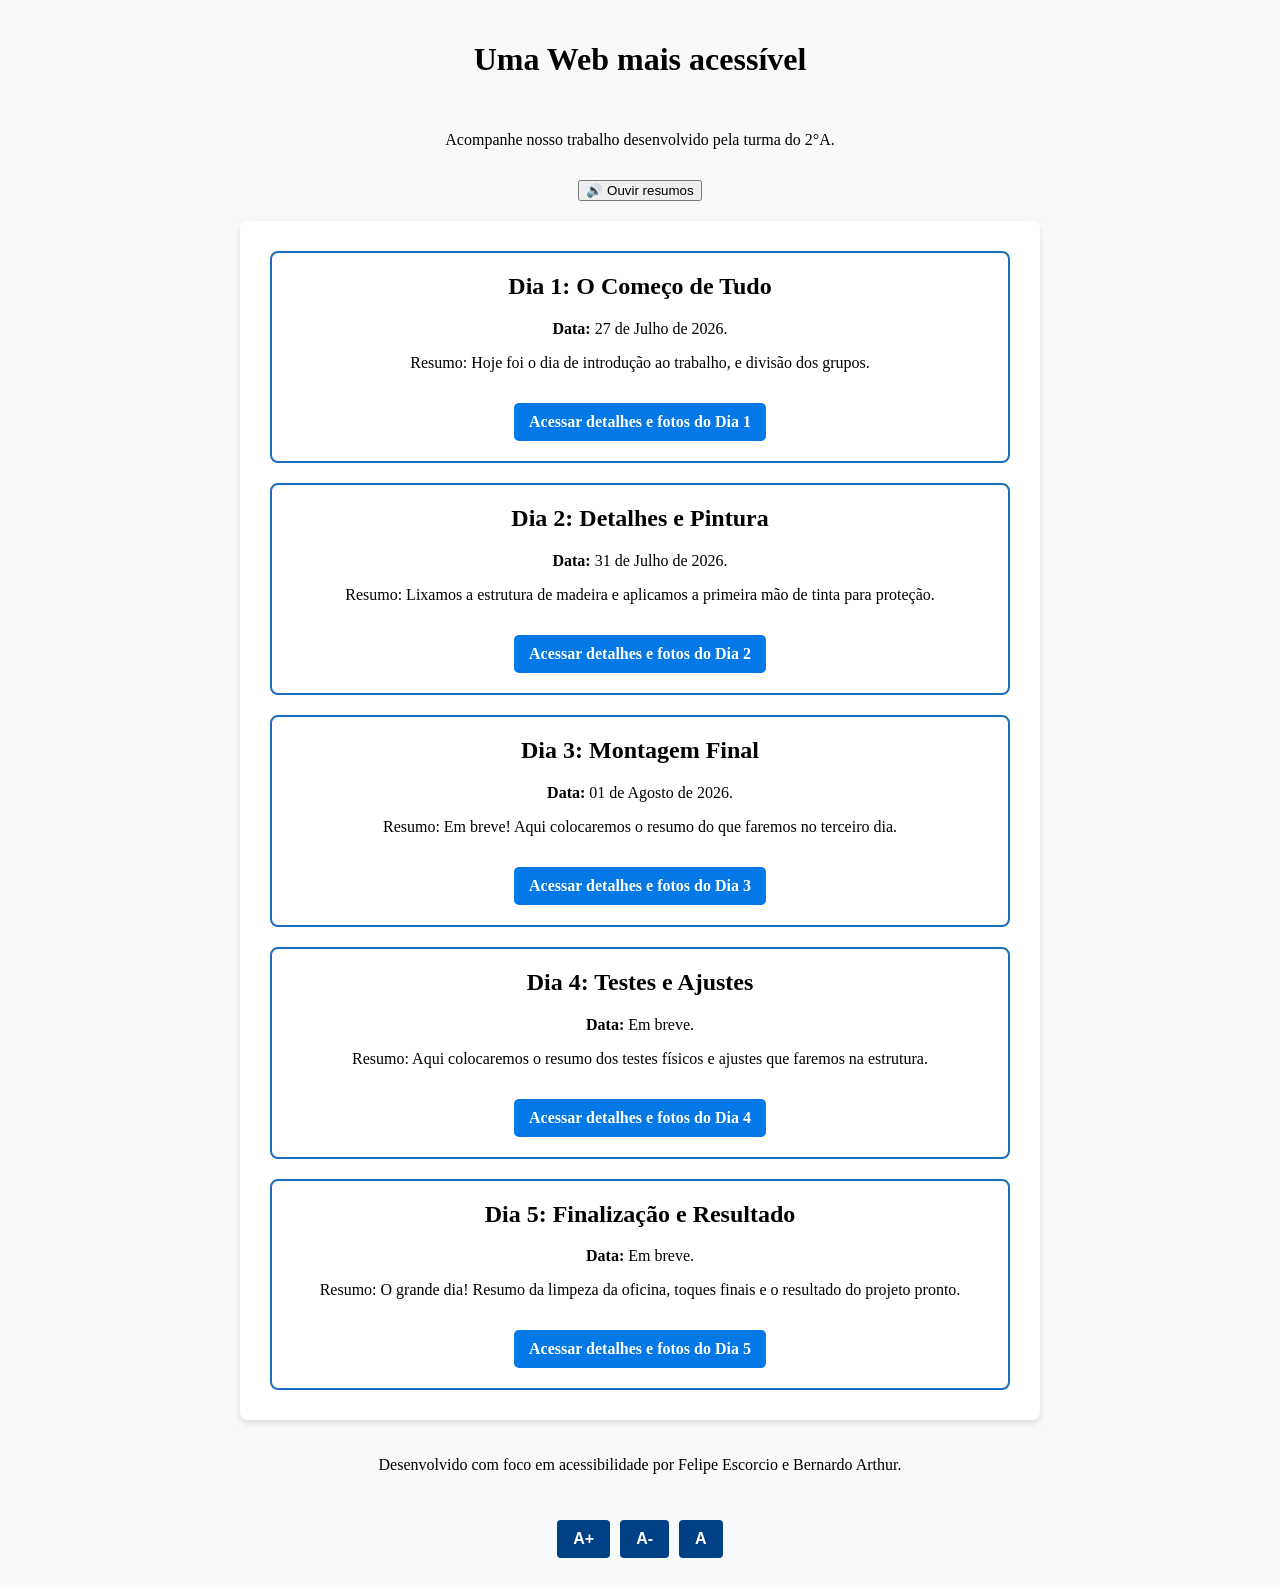
==== index.html @ d540a87a "Add files via upload" ====
<!DOCTYPE html>
<html lang="pt-BR">
<head>
    <meta charset="UTF-8">
    <meta name="viewport" content="width=device-width, initial-scale=1.0">
    <title>Diário de Bordo do Projeto</title>
    <link rel="stylesheet" href="style.css">
</head>
<body>

    <header>
        <h1>Uma Web mais acessível</h1>
        <p>Acompanhe nosso trabalho desenvolvido pela turma do 2°A.</p>
        
        <button id="btn-ouvir">🔊 Ouvir resumos</button>
        <button id="btn-parar" style="display: none;">⏹️ Parar leitura</button>
    </header>

    <main class="grid-resumos">
        <section class="cartao-resumo" aria-labelledby="resumo-dia1">
            <h2 id="resumo-dia1">Dia 1: O Começo de Tudo</h2>
            <p><strong>Data:</strong> 27 de Julho de 2026.</p>
            <p>Resumo: Hoje foi o dia de introdução ao trabalho, e divisão dos grupos.</p>
            <a class="btn-detalhes" href="dia1.html">Acessar detalhes e fotos do Dia 1</a>
        </section>

        <section class="cartao-resumo" aria-labelledby="resumo-dia2">
            <h2 id="resumo-dia2">Dia 2: Detalhes e Pintura</h2>
            <p><strong>Data:</strong> 31 de Julho de 2026.</p>
            <p>Resumo: Lixamos a estrutura de madeira e aplicamos a primeira mão de tinta para proteção.</p>
            <a class="btn-detalhes" href="dia2.html">Acessar detalhes e fotos do Dia 2</a>
        </section>

      
        <!-- Resumo do Dia 3 -->
        <section class="cartao-resumo" aria-labelledby="resumo-dia3">
            <h2 id="resumo-dia3">Dia 3: Montagem Final</h2>
            <p><strong>Data:</strong> 01 de Agosto de 2026.</p>
            <p>Resumo: Em breve! Aqui colocaremos o resumo do que faremos no terceiro dia.</p>
            <a class="btn-detalhes" href="dia3.html">Acessar detalhes e fotos do Dia 3</a>
        </section>

        <!-- Resumo do Dia 4 -->
        <section class="cartao-resumo" aria-labelledby="resumo-dia4">
            <h2 id="resumo-dia4">Dia 4: Testes e Ajustes</h2>
            <p><strong>Data:</strong> Em breve.</p>
            <p>Resumo: Aqui colocaremos o resumo dos testes físicos e ajustes que faremos na estrutura.</p>
            <a class="btn-detalhes" href="dia4.html">Acessar detalhes e fotos do Dia 4</a>
        </section>

        <!-- Resumo do Dia 5 -->
        <section class="cartao-resumo" aria-labelledby="resumo-dia5">
            <h2 id="resumo-dia5">Dia 5: Finalização e Resultado</h2>
            <p><strong>Data:</strong> Em breve.</p>
            <p>Resumo: O grande dia! Resumo da limpeza da oficina, toques finais e o resultado do projeto pronto.</p>
            <a class="btn-detalhes" href="dia5.html">Acessar detalhes e fotos do Dia 5</a>
        </section>
        </section>
        
        </main>

    <footer>
        <p>Desenvolvido com foco em acessibilidade por Felipe Escorcio e Bernardo Arthur.</p>
    </footer>

    <script src="script.js"></script>
</body>
</html>
<div class="controles-fonte">
    <button id="btn-aumentar" type="button" aria-label="Aumentar tamanho do texto">A+</button>
    <button id="btn-diminuir" type="button" aria-label="Diminuir tamanho do texto">A-</button>
    <button id="btn-resetar" type="button" aria-label="Restaurar tamanho normal do texto">A</button>
</div>
---- style.css ----
/* --- NOVOS ESTILOS PARA OS RESUMOS E LINKS --- */

/* Transforma o <main> da página inicial em uma grade (grid) para os cartões */
.grid-resumos {
    display: flex;
    flex-direction: column;
    gap: 20px;
}

/* Estilo para cada cartão de resumo */
.cartao-resumo {
    background-color: #ffffff;
    border: 2px solid #1a6dc0;
    border-radius: 8px;
    padding: 20px;
    margin-bottom: 0; /* O gap acima já faz o espaçamento */
}

.cartao-resumo h2 {
    margin-top: 0;
    color: #000000;
}

/* Botão de "Acessar detalhes" */
.btn-detalhes {
    display: inline-block;
    background-color: #0378e6;
    color: rgb(255, 255, 255);
    padding: 10px 15px;
    text-decoration: none;
    border-radius: 5px;
    margin-top: 15px;
    font-weight: bold;
}

.btn-detalhes:hover {
    background-color: #004085;
    color: rgb(255, 255, 255);
}

.btn-detalhes:focus {
    outline: 4px solid #00388b;
    background-color: #008cff;
    color: rgb(255, 255, 255);
}

/* Botão de voltar nas páginas dos dias */
.btn-voltar {
    display: inline-block;
    color: #0077ff;
    text-decoration: underline;
    font-size: 18px;
    margin-bottom: 15px;
}

.btn-voltar:hover {
    color: #ffc107;
}

.btn-voltar:focus {
    outline: 3px solid #0004ec;
    background-color: #2262da;
}
.controles-fonte {
    display: inline-flex;
    gap: 8px;
    margin: 10px 0;
}

.controles-fonte button {
    background-color: #004085;
    color: #ffffff;
    border: 2px solid #004085;
    padding: 8px 14px;
    font-size: 16px;
    font-weight: bold;
    border-radius: 4px;
    cursor: pointer;
    transition: background-color 0.2s, color 0.2s;
}

.controles-fonte button:hover {
    background-color: #002752;
    border-color: #002752;
}

.controles-fonte button:focus {
    outline: 3px solid #ffc107;
}
/* --- CENTRALIZAÇÃO GERAL DO SITE --- */

/* Centraliza os blocos principais na tela e define o alinhamento de texto */
body {
    display: flex;
    flex-direction: column;
    align-items: center;   /* Centraliza horizontalmente os blocos header, main e footer */
    text-align: center;     /* Centraliza todos os títulos, parágrafos e textos */
    margin: 0;
    padding: 20px;
    background-color: #f8f9fa;
}

/* Limita a largura do conteúdo para não espalhar nas bordas de telas grandes */
header, main, footer {
    width: 100%;
    max-width: 800px;
    margin: 0 auto 20px auto;
    box-sizing: border-box;
}

/* Estilização da caixa principal */
main {
    background-color: #ffffff;
    padding: 30px;
    border-radius: 8px;
    box-shadow: 0 4px 6px rgba(0, 0, 0, 0.1);
}

/* Centraliza os botões e links do cabeçalho */
header {
    display: flex;
    flex-direction: column;
    align-items: center;
    gap: 15px;
}

/* Alinha elementos dentro de contêineres de botões lado a lado no centro */
.controles, .controles-fonte {
    display: flex;
    justify-content: center;
    align-items: center;
    gap: 10px;
    flex-wrap: wrap;
}

/* Centraliza imagens e suas legendas */
figure {
    display: flex;
    flex-direction: column;
    align-items: center;
    margin: 25px 0;
}

img {
    max-width: 100%;
    height: auto;
    display: block;
    margin: 0 auto;
    border-radius: 8px;
}
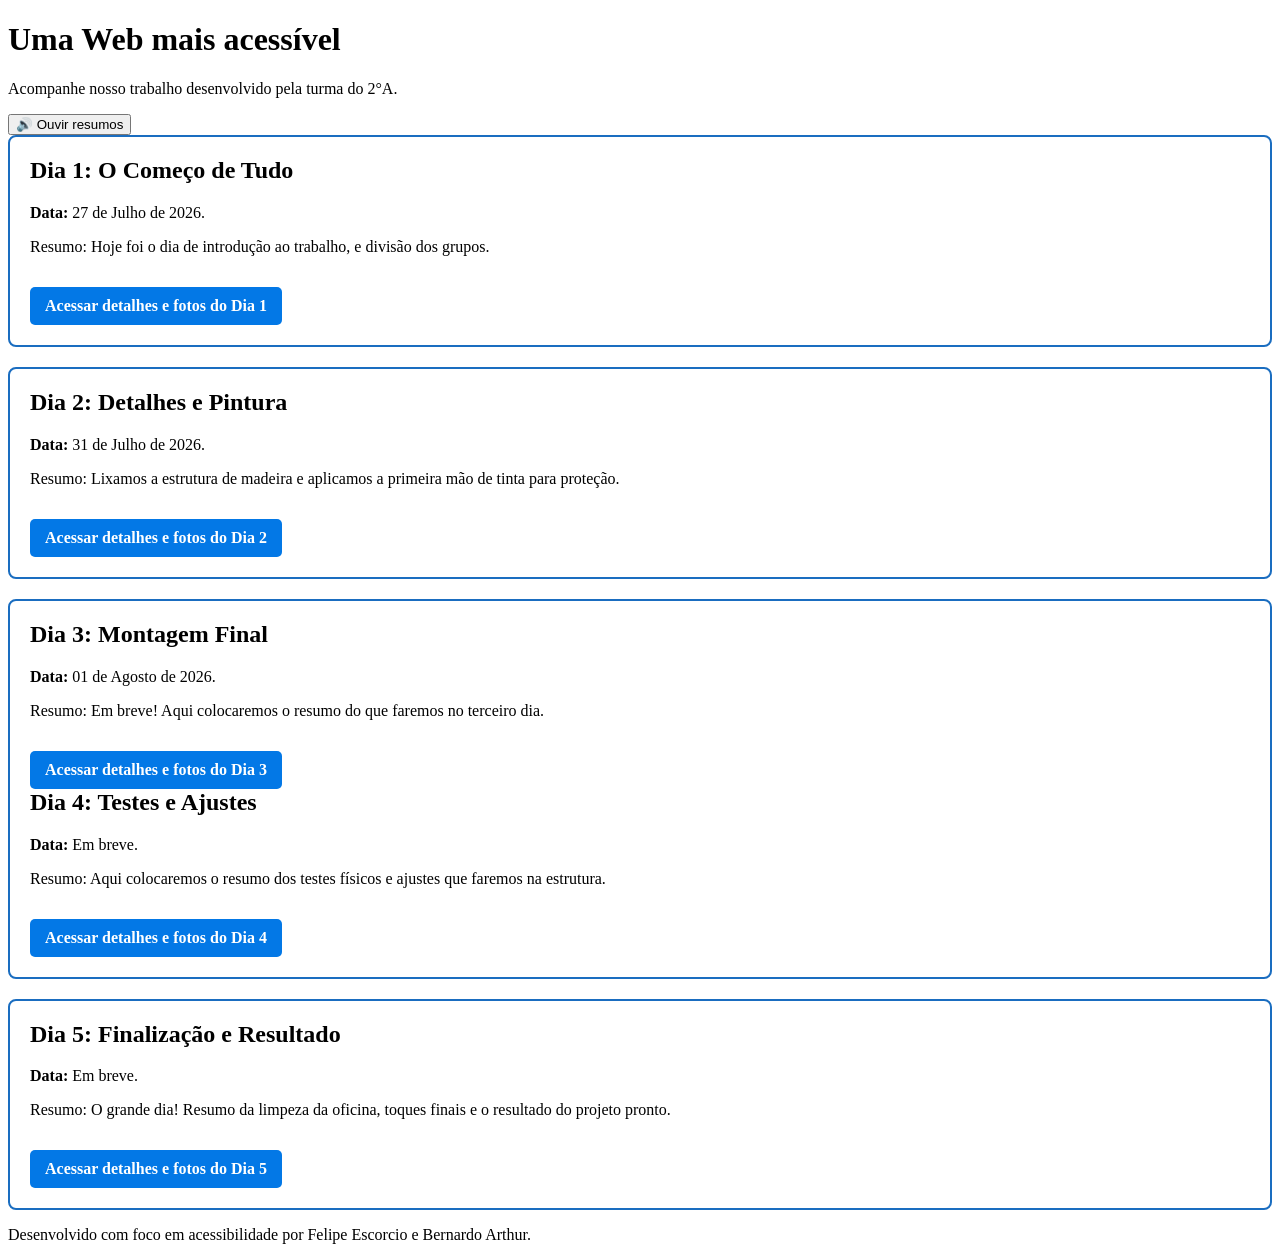
==== commit a4c37919: "Add files via upload" ====
--- a/index.html
+++ b/index.html
@@ -31,24 +31,17 @@
             <a class="btn-detalhes" href="dia2.html">Acessar detalhes e fotos do Dia 2</a>
         </section>
 
-      
-        <!-- Resumo do Dia 3 -->
         <section class="cartao-resumo" aria-labelledby="resumo-dia3">
             <h2 id="resumo-dia3">Dia 3: Montagem Final</h2>
             <p><strong>Data:</strong> 01 de Agosto de 2026.</p>
             <p>Resumo: Em breve! Aqui colocaremos o resumo do que faremos no terceiro dia.</p>
-            <a class="btn-detalhes" href="dia3.html">Acessar detalhes e fotos do Dia 3</a>
-        </section>
-
-        <!-- Resumo do Dia 4 -->
-        <section class="cartao-resumo" aria-labelledby="resumo-dia4">
+            <a class="btn-detalhes" href="#">Acessar detalhes e fotos do Dia 3</a>
             <h2 id="resumo-dia4">Dia 4: Testes e Ajustes</h2>
             <p><strong>Data:</strong> Em breve.</p>
             <p>Resumo: Aqui colocaremos o resumo dos testes físicos e ajustes que faremos na estrutura.</p>
             <a class="btn-detalhes" href="dia4.html">Acessar detalhes e fotos do Dia 4</a>
         </section>
 
-        <!-- Resumo do Dia 5 -->
         <section class="cartao-resumo" aria-labelledby="resumo-dia5">
             <h2 id="resumo-dia5">Dia 5: Finalização e Resultado</h2>
             <p><strong>Data:</strong> Em breve.</p>
@@ -65,9 +58,4 @@
 
     <script src="script.js"></script>
 </body>
-</html>
-<div class="controles-fonte">
-    <button id="btn-aumentar" type="button" aria-label="Aumentar tamanho do texto">A+</button>
-    <button id="btn-diminuir" type="button" aria-label="Diminuir tamanho do texto">A-</button>
-    <button id="btn-resetar" type="button" aria-label="Restaurar tamanho normal do texto">A</button>
-</div>+</html>
--- a/style.css
+++ b/style.css
@@ -60,91 +60,4 @@
 .btn-voltar:focus {
     outline: 3px solid #0004ec;
     background-color: #2262da;
-}
-.controles-fonte {
-    display: inline-flex;
-    gap: 8px;
-    margin: 10px 0;
-}
-
-.controles-fonte button {
-    background-color: #004085;
-    color: #ffffff;
-    border: 2px solid #004085;
-    padding: 8px 14px;
-    font-size: 16px;
-    font-weight: bold;
-    border-radius: 4px;
-    cursor: pointer;
-    transition: background-color 0.2s, color 0.2s;
-}
-
-.controles-fonte button:hover {
-    background-color: #002752;
-    border-color: #002752;
-}
-
-.controles-fonte button:focus {
-    outline: 3px solid #ffc107;
-}
-/* --- CENTRALIZAÇÃO GERAL DO SITE --- */
-
-/* Centraliza os blocos principais na tela e define o alinhamento de texto */
-body {
-    display: flex;
-    flex-direction: column;
-    align-items: center;   /* Centraliza horizontalmente os blocos header, main e footer */
-    text-align: center;     /* Centraliza todos os títulos, parágrafos e textos */
-    margin: 0;
-    padding: 20px;
-    background-color: #f8f9fa;
-}
-
-/* Limita a largura do conteúdo para não espalhar nas bordas de telas grandes */
-header, main, footer {
-    width: 100%;
-    max-width: 800px;
-    margin: 0 auto 20px auto;
-    box-sizing: border-box;
-}
-
-/* Estilização da caixa principal */
-main {
-    background-color: #ffffff;
-    padding: 30px;
-    border-radius: 8px;
-    box-shadow: 0 4px 6px rgba(0, 0, 0, 0.1);
-}
-
-/* Centraliza os botões e links do cabeçalho */
-header {
-    display: flex;
-    flex-direction: column;
-    align-items: center;
-    gap: 15px;
-}
-
-/* Alinha elementos dentro de contêineres de botões lado a lado no centro */
-.controles, .controles-fonte {
-    display: flex;
-    justify-content: center;
-    align-items: center;
-    gap: 10px;
-    flex-wrap: wrap;
-}
-
-/* Centraliza imagens e suas legendas */
-figure {
-    display: flex;
-    flex-direction: column;
-    align-items: center;
-    margin: 25px 0;
-}
-
-img {
-    max-width: 100%;
-    height: auto;
-    display: block;
-    margin: 0 auto;
-    border-radius: 8px;
 }
